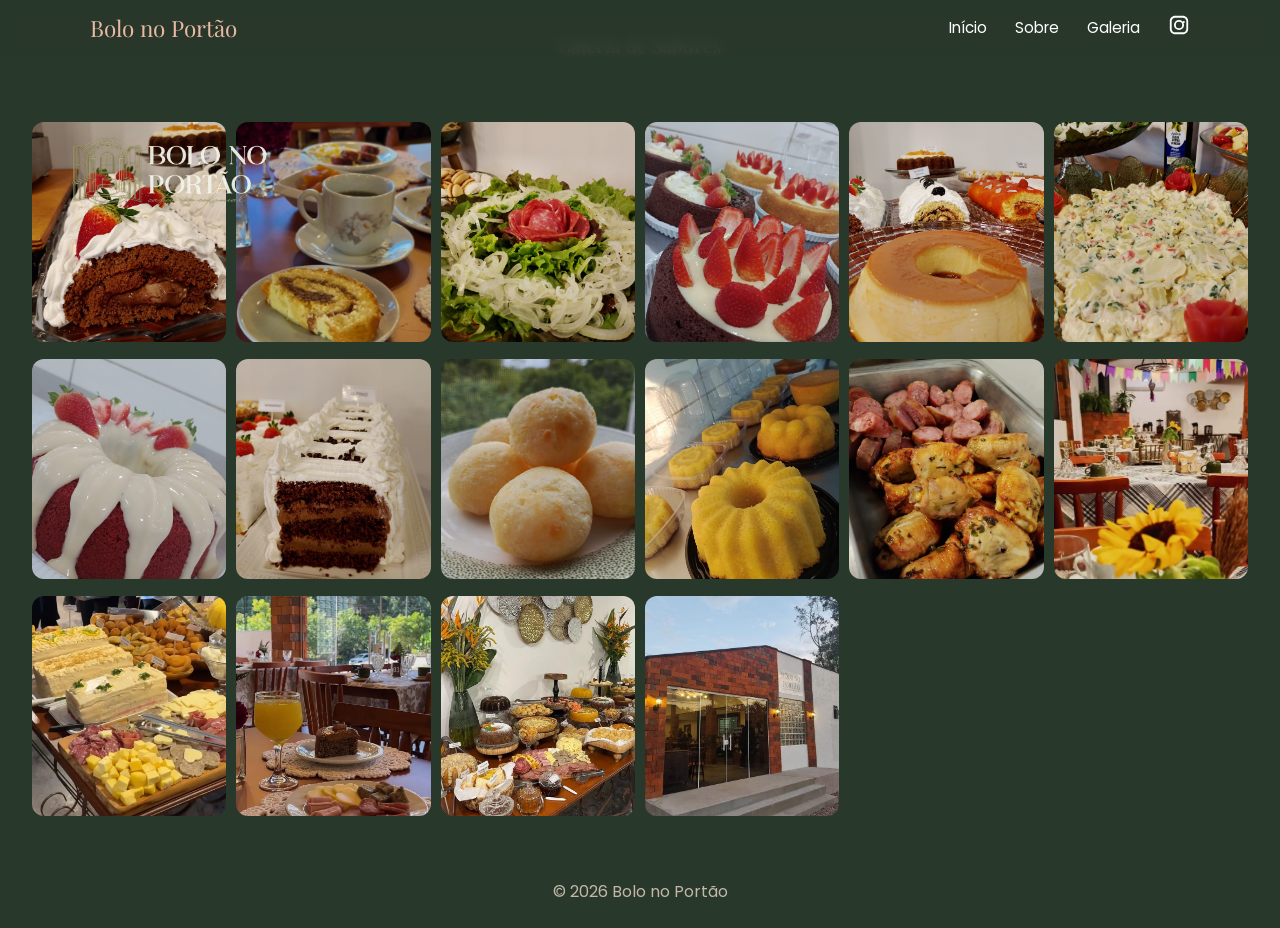
==== galeria.html @ ed49d657 "Atualiza site com pagina galeria" ====
<!DOCTYPE html>
<html lang="pt-BR">

<head>

<meta charset="utf-8">
<meta name="viewport" content="width=device-width, initial-scale=1">

<title>Galeria • Bolo no Portão</title>

<link href="https://fonts.googleapis.com/css2?family=Playfair+Display:wght@600;700&family=Poppins:wght@300;400;600&display=swap" rel="stylesheet">

<link rel="stylesheet" href="styles.css">

<script defer src="script.js"></script>

</head>

<body style="background:#28382b;">

<!-- HEADER -->

<header class="header">

<div class="header-inner">

<a href="index.html" class="logo-text">
Bolo no Portão
</a>

<nav class="nav">

<a href="index.html">Início</a>
<a href="sobre.html">Sobre</a>
<a href="galeria.html">Galeria</a>

<a
class="ig"
href="https://www.instagram.com/bolonoportao/"
target="_blank"
rel="noopener">

<svg viewBox="0 0 24 24" width="22" height="22" fill="currentColor">
<path d="M7.75 2C4.57 2 2 4.57 2 7.75v8.5C2 19.43 4.57 22 7.75 22h8.5C19.43 22 22 19.43 22 16.25v-8.5C22 4.57 19.43 2 16.25 2h-8.5zm0 2h8.5C18.22 4 20 5.78 20 7.75v8.5c0 1.97-1.78 3.75-3.75 3.75h-8.5C5.78 20 4 18.22 4 16.25v-8.5C4 5.78 5.78 4 7.75 4zm4.25 2.5A5.5 5.5 0 1 0 17.5 12 5.51 5.51 0 0 0 12 6.5zm0 2A3.5 3.5 0 1 1 8.5 12 3.5 3.5 0 0 1 12 8.5zm5.25-.88a1.12 1.12 0 1 0 1.12 1.13 1.13 1.13 0 0 0-1.12-1.13z"/>
</svg>

</a>

</nav>

</div>

</header>


<!-- LOGO -->

<section class="logo-area fadein">

<img
src="img/logo.png"
alt="Logo Bolo no Portão"
class="main-logo">

</section>


<main>

<section class="quote fadein">

<blockquote>
Galeria de Sabores
</blockquote>

</section>


<!-- GALERIA -->

<section class="gallery fadein">

<div class="photo"><img src="img/doce2.jpeg" alt=""></div>
<div class="photo"><img src="img/mesa.png" alt=""></div>
<div class="photo"><img src="img/salgado2.jpeg" alt=""></div>
<div class="photo"><img src="img/doce4.jpeg" alt=""></div>
<div class="photo"><img src="img/doce1.png" alt=""></div>
<div class="photo"><img src="img/maionese.jpeg" alt=""></div>
<div class="photo"><img src="img/doce3.jpeg" alt=""></div>
<div class="photo"><img src="img/ultimodoce.jpeg" alt=""></div>
<div class="photo"><img src="img/final1.jpeg" alt=""></div>
<div class="photo"><img src="img/final2.jpeg" alt=""></div>
<div class="photo"><img src="img/salgado.jpeg" alt=""></div>
<div class="photo"><img src="img/mesas.png" alt=""></div>
<div class="photo"><img src="img/nova1.jpeg" alt=""></div>
<div class="photo"><img src="img/nova2.jpeg" alt=""></div>
<div class="photo"><img src="img/nova3.jpeg" alt=""></div>
<div class="photo"><img src="img/estabelecimento.jpeg" alt=""></div>

</section>

</main>


<footer>
© <span id="year"></span> Bolo no Portão
</footer>


<div class="lightbox" id="lightbox">

<span class="lightbox-close">&times;</span>

<img class="lightbox-img" src="" alt="">

</div>

</body>
</html>
---- styles.css ----
:root{
--verde-escuro:#28382b;
--salmão:#e8b9a3;
--creme:#fdf8f3;
--texto:#f3f1ed;
--muted:#c4b7a9;
}

*{
box-sizing:border-box;
margin:0;
padding:0;
}

body{
font-family:'Poppins',sans-serif;
color:var(--texto);
overflow-x:hidden;
background:transparent;
}

/* VIDEO */

.video-bg{
position:fixed;
top:0;
left:0;
width:100%;
height:100%;
z-index:-10;
overflow:hidden;
}

.video-bg video{
width:100%;
height:100%;
object-fit:cover;
filter:brightness(.45);
}

.video-bg::after{
content:"";
position:absolute;
top:0;
left:0;
width:100%;
height:100%;
background:rgba(0,0,0,.25);
}

/* HEADER */

.header{
position:fixed;
top:0;
width:100%;
background:rgba(40,56,43,.85);
backdrop-filter:blur(6px);
padding:.8rem 1rem;
z-index:100;
}

.header-inner{
display:flex;
justify-content:space-between;
align-items:center;
max-width:1100px;
margin:auto;
}

/* LOGO TEXTO */

.logo-text{
font-family:'Playfair Display',serif;
color:var(--salmão);
text-decoration:none;
font-size:1.4rem;
}

/* MENU HORIZONTAL */

.nav{
display:flex;
align-items:center;
gap:28px;
}

.nav a{
color:white;
text-decoration:none;
font-size:.95rem;
transition:.3s;
}

.nav a:hover{
color:var(--salmão);
}

/* ESCONDE BOTÃO HAMBURGUER */

.menu-btn{
display:none;
}

/* HERO */

.hero{
height:100vh;
display:flex;
align-items:center;
justify-content:center;
text-align:center;
position:relative;
overflow:hidden;
padding:1rem;
}

/* LOGO HERO */

.logo-area{
position:absolute;
top:120px;
left:60px;
z-index:3;
}

.main-logo{
width:220px;
max-width:40vw;
opacity:.95;
}

/* SLIDER */

.hero-slider{
position:absolute;
width:100%;
height:100%;
background-size:cover;
background-position:center;
filter:brightness(.55) blur(2px);
opacity:0;
transition:opacity 2s;
}

.hero-slider.active{
opacity:1;
}

/* TEXTO HERO */

.hero-text{
position:relative;
z-index:2;
padding:1rem;
max-width:700px;
}

.hero h1{
font-family:'Playfair Display',serif;
font-size:clamp(2rem,5vw,3rem);
line-height:1.2;
}

.hero span{
color:var(--salmão);
}

.hero p{
margin-top:1rem;
color:var(--muted);
}

/* BOTÃO */

.btn{
display:inline-block;
background:var(--salmão);
color:#000;
padding:.8rem 1.4rem;
border-radius:30px;
text-decoration:none;
margin-top:1.3rem;
font-weight:600;
transition:.3s;
}

.btn:hover{
background:#f3cbb8;
transform:translateY(-2px);
}

/* GALERIA */

.gallery{
display:grid;
grid-template-columns:repeat(auto-fit,minmax(180px,1fr));
gap:10px;
padding:2rem;
}

.gallery img{
width:100%;
height:220px;
object-fit:cover;
border-radius:12px;
}

/* FRASE */

.quote{
text-align:center;
padding:2rem;
}

.quote blockquote{
font-family:'Playfair Display',serif;
color:var(--salmão);
font-size:1.2rem;
}

/* MAPA */

#contato{
text-align:center;
padding:2rem;
}

.map-container{
max-width:900px;
margin:auto;
border-radius:16px;
overflow:hidden;
}

/* FOOTER */

footer{
text-align:center;
padding:1.5rem;
color:var(--muted);
}

/* FADE */

.fadein{
opacity:0;
transform:translateY(20px);
transition:all .8s;
}

.fadein.show{
opacity:1;
transform:none;
}

/* RESPONSIVO */

@media(max-width:768px){

.logo-area{
top:90px;
left:20px;
}

.main-logo{
width:160px;
}

.hero{
padding:2rem 1rem;
}

.hero h1{
font-size:2rem;
}

/* menu quebra linha no mobile */

.nav{
gap:16px;
font-size:.9rem;
}

}

.gallery img{
width:100%;
height:220px;
object-fit:cover;
border-radius:12px;
transition:transform .5s ease, filter .5s ease;
}

.gallery img:hover{
transform:scale(1.06);
filter:brightness(1.1);
}

/* LIGHTBOX */

.lightbox{
position:fixed;
top:0;
left:0;
width:100%;
height:100%;

background:rgba(0,0,0,.85);

display:none;
align-items:center;
justify-content:center;

z-index:999;
}

.lightbox img{
max-width:90%;
max-height:90%;
border-radius:10px;
box-shadow:0 10px 40px rgba(0,0,0,.6);
}

.lightbox-close{
position:absolute;
top:25px;
right:40px;
font-size:40px;
color:white;
cursor:pointer;
}

.lightbox.show{
display:flex;
}
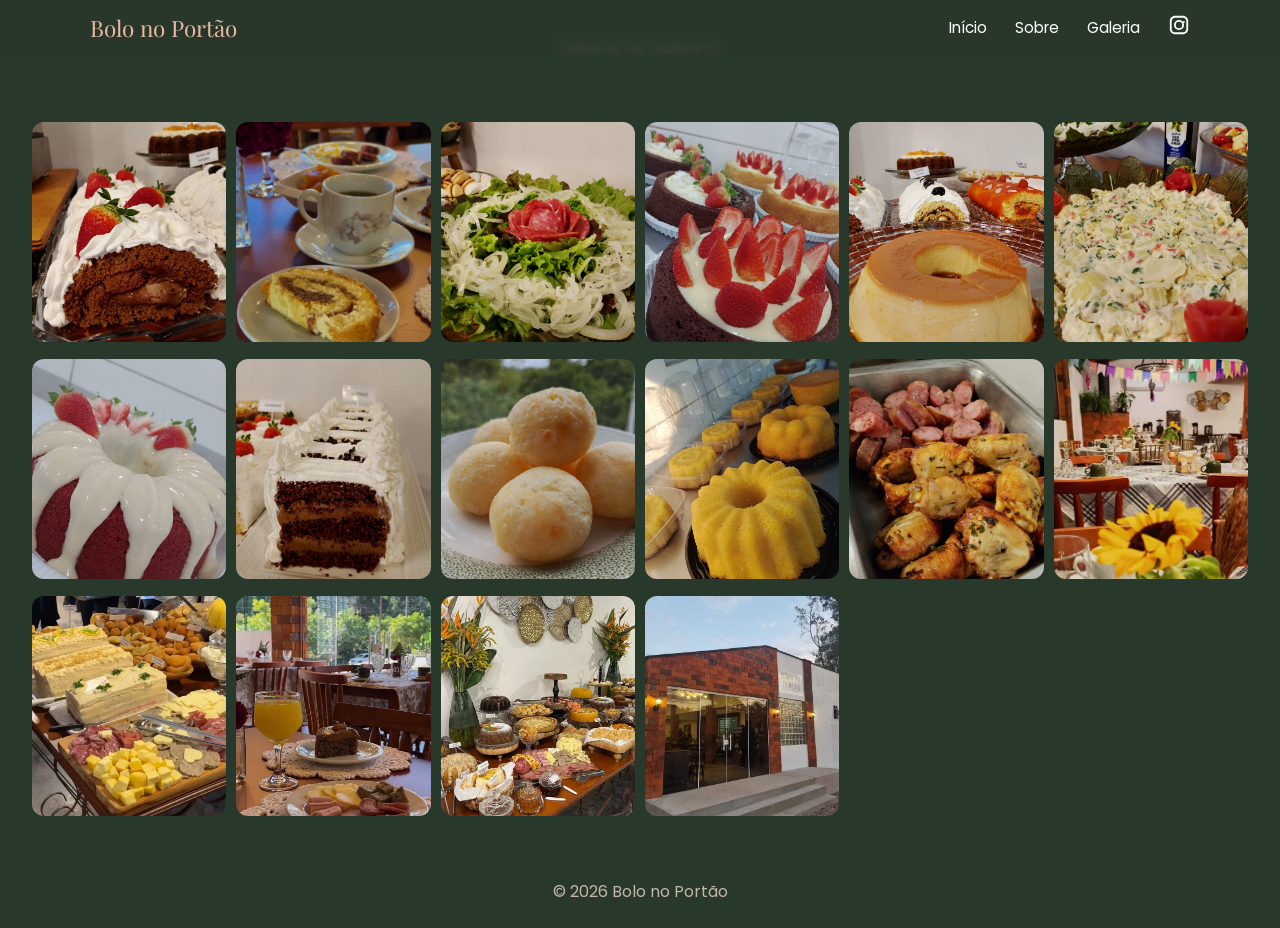
==== commit 67d83d3b: "Remove logo do site" ====
--- a/galeria.html
+++ b/galeria.html
@@ -53,16 +53,6 @@
 </header>
 
 
-<!-- LOGO -->
-
-<section class="logo-area fadein">
-
-<img
-src="img/logo.png"
-alt="Logo Bolo no Portão"
-class="main-logo">
-
-</section>
 
 
 <main>
